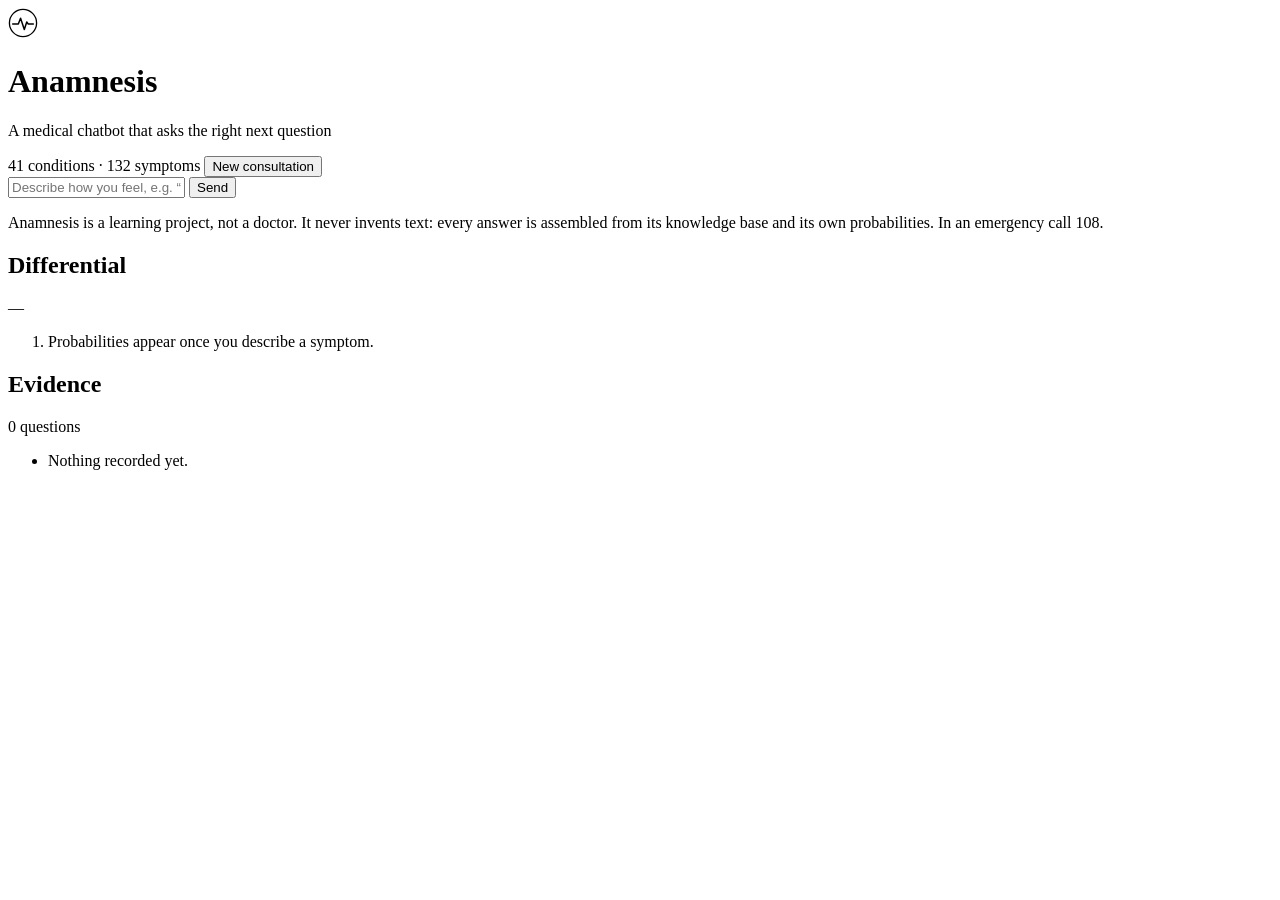
==== app/static/index.html @ 5feb8475 "ANAMNESIS: information-gain driven medical chatbot (PBL, Machine Learning) Bayesian evidence model o" ====
<!doctype html>
<html lang="en">
<head>
<meta charset="utf-8">
<meta name="viewport" content="width=device-width, initial-scale=1">
<title>Anamnesis — medical chatbot</title>
<link rel="preconnect" href="https://fonts.googleapis.com">
<link href="https://fonts.googleapis.com/css2?family=Fraunces:opsz,wght,SOFT@9..144,400..700,50&family=Instrument+Sans:wght@400;500;600&family=JetBrains+Mono:wght@400;500&display=swap" rel="stylesheet">
<link rel="stylesheet" href="/static/style.css">
</head>
<body>
<header class="top">
  <div class="brand">
    <span class="mark" aria-hidden="true">
      <svg viewBox="0 0 32 32" width="30" height="30"><circle cx="16" cy="16" r="14.5" fill="none" stroke="currentColor" stroke-width="1.4"/><path d="M5 17h6l2.4-6 4 12 2.6-8 1.6 2H27" fill="none" stroke="currentColor" stroke-width="1.6" stroke-linecap="round" stroke-linejoin="round"/></svg>
    </span>
    <div>
      <h1>Anamnesis</h1>
      <p>A medical chatbot that asks the right next question</p>
    </div>
  </div>
  <div class="top-meta">
    <span id="kb">41 conditions · 132 symptoms</span>
    <button id="restart" class="ghost">New consultation</button>
  </div>
</header>

<main class="layout">
  <section class="chat" aria-label="Conversation">
    <div id="log" class="log"></div>
    <form id="form" class="composer">
      <input id="input" autocomplete="off" placeholder="Describe how you feel, e.g. “fever and headache since yesterday, no cough”">
      <button type="submit">Send</button>
    </form>
    <p class="disclaimer">Anamnesis is a learning project, not a doctor. It never invents text: every answer is assembled from its knowledge base and its own probabilities. In an emergency call 108.</p>
  </section>

  <aside class="panel" aria-label="Live differential">
    <div class="card">
      <div class="card-h"><h2>Differential</h2><span id="entropy" class="mono muted">—</span></div>
      <ol id="diff" class="diff"><li class="empty">Probabilities appear once you describe a symptom.</li></ol>
    </div>
    <div class="card" id="triage-card" hidden>
      <div class="card-h"><h2>Triage</h2></div>
      <div id="triage"></div>
    </div>
    <div class="card">
      <div class="card-h"><h2>Evidence</h2><span id="qcount" class="mono muted">0 questions</span></div>
      <ul id="evidence" class="chips"><li class="empty">Nothing recorded yet.</li></ul>
      <ol id="asked" class="asked"></ol>
    </div>
  </aside>
</main>
<script src="/static/app.js"></script>
</body>
</html>
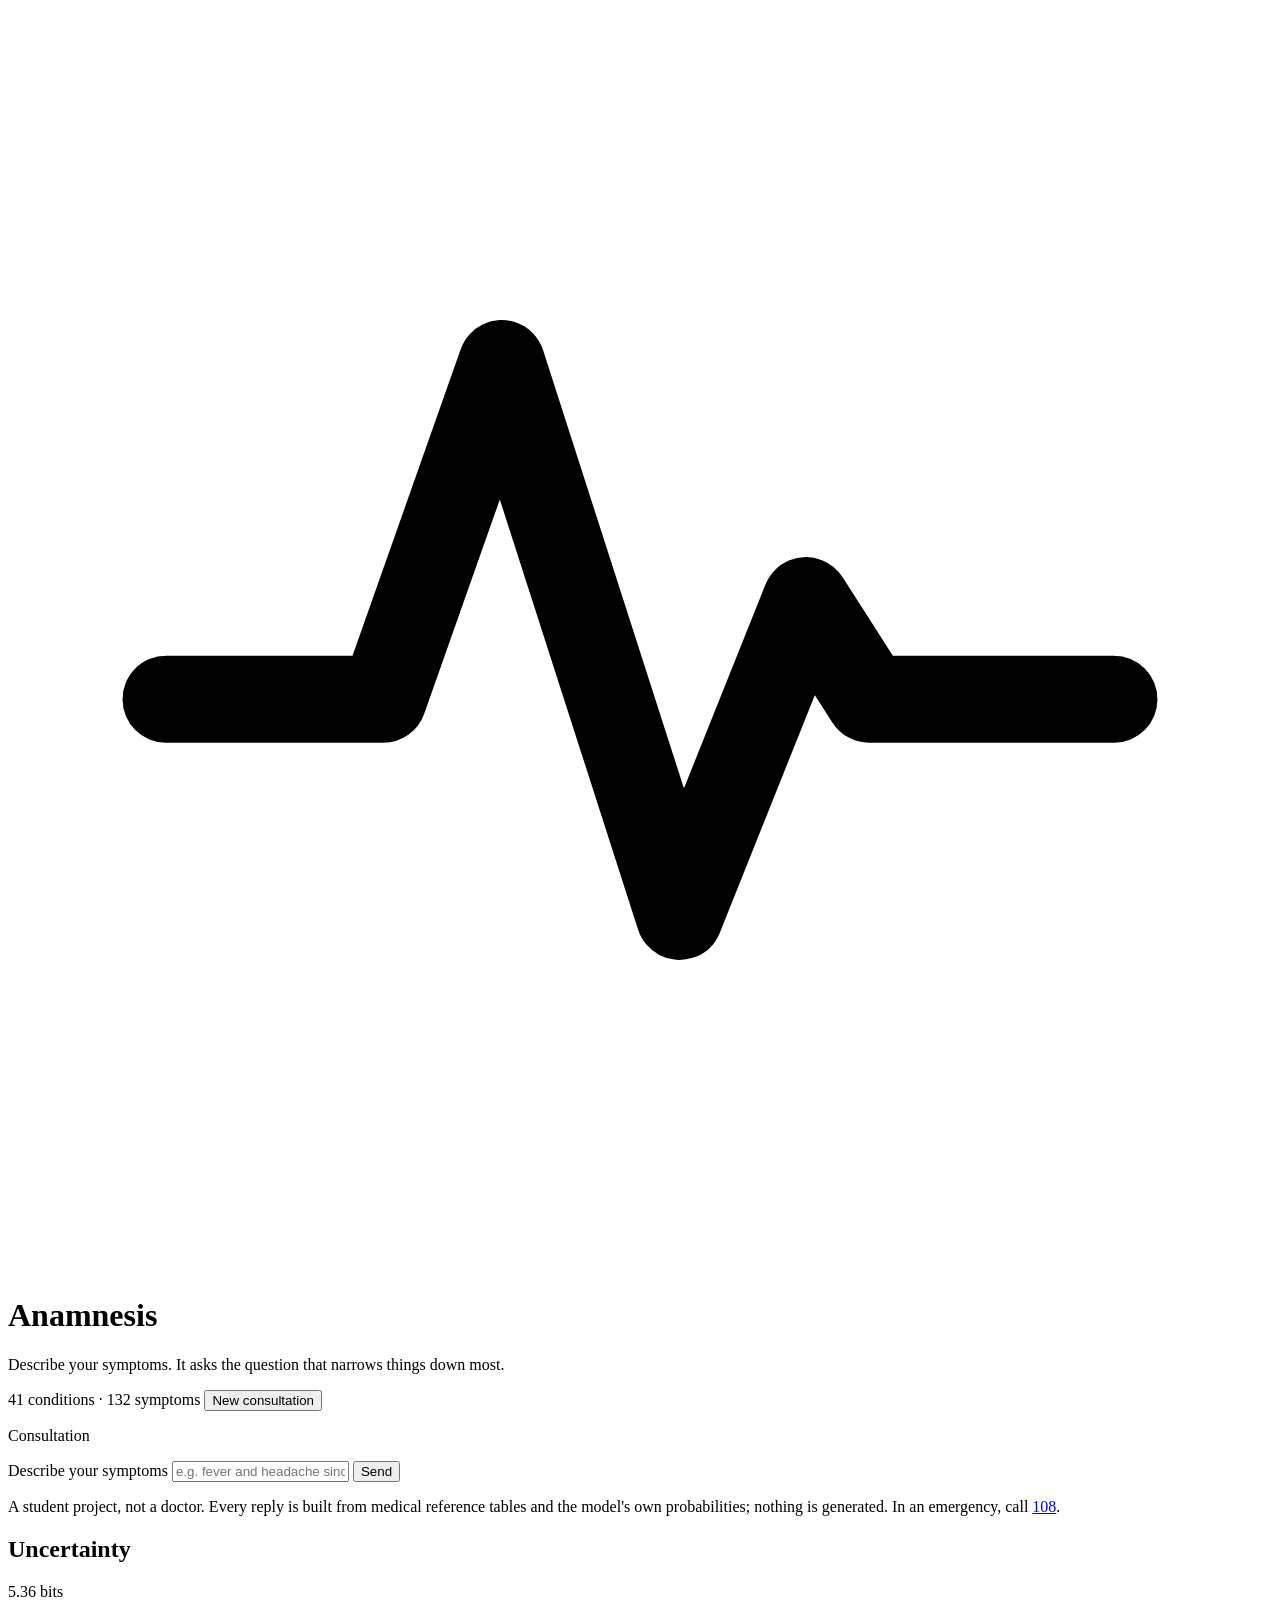
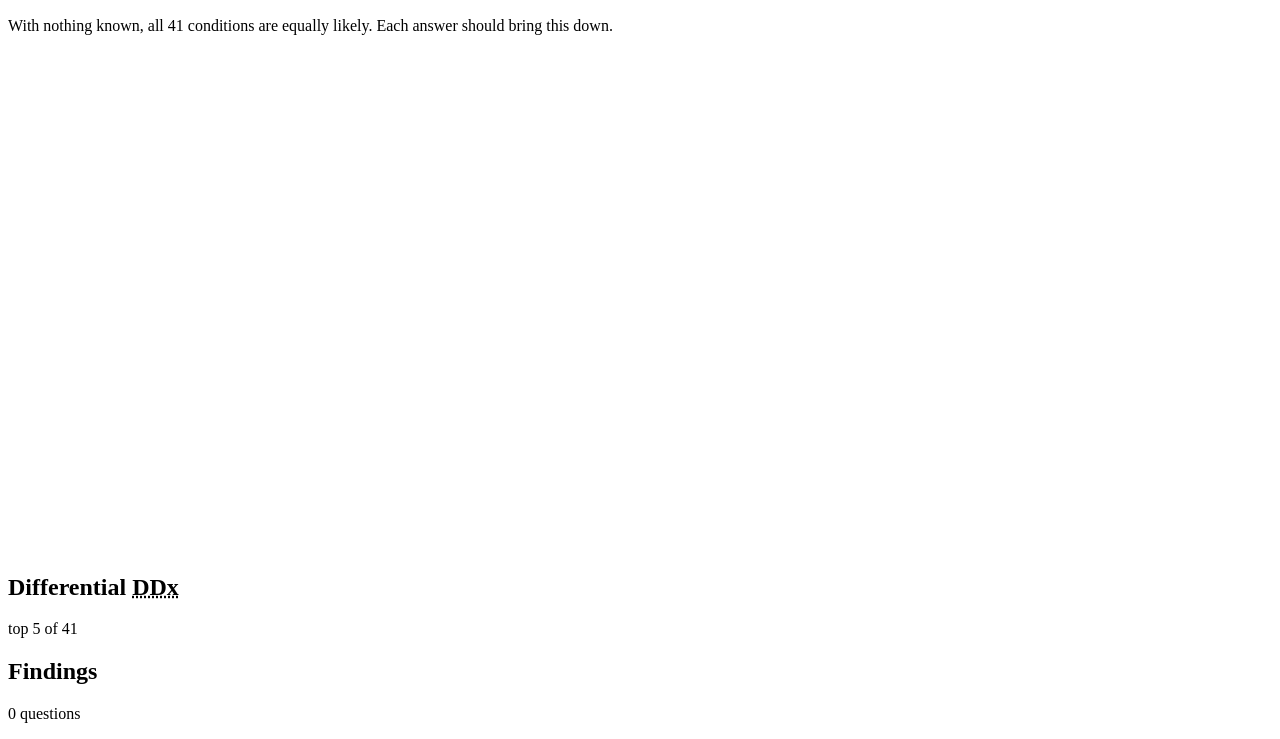
==== commit 2e2a9ab3: "Redesign the UI with Tailwind CSS; make the server stateless; deploy on Vercel UI: clinical-record l" ====
--- a/app/static/index.html
+++ b/app/static/index.html
@@ -4,53 +4,86 @@
 <meta charset="utf-8">
 <meta name="viewport" content="width=device-width, initial-scale=1">
 <title>Anamnesis — medical chatbot</title>
+<meta name="description" content="Describe your symptoms in your own words. Anamnesis asks the yes/no question that narrows things down most, and explains every result.">
+<link rel="icon" href="data:image/svg+xml,%3Csvg xmlns='http://www.w3.org/2000/svg' viewBox='0 0 32 32'%3E%3Crect width='32' height='32' rx='8' fill='%231f5c4a'/%3E%3Cpath d='M6 21h5l3-9 4 12 3-7h5' fill='none' stroke='%23fbfcfa' stroke-width='2.4' stroke-linecap='round' stroke-linejoin='round'/%3E%3C/svg%3E">
 <link rel="preconnect" href="https://fonts.googleapis.com">
-<link href="https://fonts.googleapis.com/css2?family=Fraunces:opsz,wght,SOFT@9..144,400..700,50&family=Instrument+Sans:wght@400;500;600&family=JetBrains+Mono:wght@400;500&display=swap" rel="stylesheet">
-<link rel="stylesheet" href="/static/style.css">
+<link rel="preconnect" href="https://fonts.gstatic.com" crossorigin>
+<link href="https://fonts.googleapis.com/css2?family=Bricolage+Grotesque:opsz,wdth,wght@12..96,75..100,400..800&family=IBM+Plex+Mono:wght@400;500&family=Public+Sans:wght@400;500;600;700&display=swap" rel="stylesheet">
+<link rel="stylesheet" href="/static/app.css">
 </head>
-<body>
-<header class="top">
-  <div class="brand">
-    <span class="mark" aria-hidden="true">
-      <svg viewBox="0 0 32 32" width="30" height="30"><circle cx="16" cy="16" r="14.5" fill="none" stroke="currentColor" stroke-width="1.4"/><path d="M5 17h6l2.4-6 4 12 2.6-8 1.6 2H27" fill="none" stroke="currentColor" stroke-width="1.6" stroke-linecap="round" stroke-linejoin="round"/></svg>
+<body class="chart-paper font-sans text-ink antialiased min-h-dvh">
+
+<header class="mx-auto flex max-w-[1360px] items-center justify-between gap-6 px-4 pt-5 pb-4 sm:px-8 sm:pt-7">
+  <div class="flex items-center gap-3.5">
+    <span class="grid size-11 shrink-0 place-items-center rounded-xl bg-scrub text-card shadow-[0_6px_16px_-8px_rgb(31_92_74/0.8)]" aria-hidden="true">
+      <svg viewBox="0 0 32 32" class="size-7"><path d="M4 17.5h5.5l3-8.5 4.5 14 3.2-8 1.6 2.5H28" fill="none" stroke="currentColor" stroke-width="2.2" stroke-linecap="round" stroke-linejoin="round"/></svg>
     </span>
     <div>
-      <h1>Anamnesis</h1>
-      <p>A medical chatbot that asks the right next question</p>
+      <h1 class="font-display text-[26px] leading-none font-bold tracking-tight">Anamnesis</h1>
+      <p class="mt-1 text-[13.5px] text-ink-2">Describe your symptoms. It asks the question that narrows things down most.</p>
     </div>
   </div>
-  <div class="top-meta">
-    <span id="kb">41 conditions · 132 symptoms</span>
-    <button id="restart" class="ghost">New consultation</button>
+  <div class="flex items-center gap-4">
+    <span class="hidden text-[13px] text-muted md:block">41 conditions · 132 symptoms</span>
+    <button id="restart" type="button" class="rounded-full border border-ink/15 bg-card px-4 py-2 text-[14px] font-semibold text-ink shadow-sm transition hover:border-scrub hover:text-scrub">New consultation</button>
   </div>
 </header>
 
-<main class="layout">
-  <section class="chat" aria-label="Conversation">
-    <div id="log" class="log"></div>
-    <form id="form" class="composer">
-      <input id="input" autocomplete="off" placeholder="Describe how you feel, e.g. “fever and headache since yesterday, no cough”">
-      <button type="submit">Send</button>
+<main class="mx-auto grid max-w-[1360px] gap-5 px-4 pb-8 sm:px-8 lg:grid-cols-[minmax(0,1fr)_420px] lg:gap-6">
+
+  <!-- Conversation -->
+  <section aria-label="Consultation" class="flex min-h-[78dvh] flex-col overflow-hidden rounded-[22px] border border-rule bg-card shadow-[0_24px_60px_-36px_rgb(16_35_28/0.35)] lg:h-[calc(100dvh-118px)] lg:min-h-[600px]">
+    <div class="flex items-center justify-between gap-3 border-b border-rule px-5 py-3 sm:px-7">
+      <p class="text-[13px] font-semibold text-ink-2">Consultation</p>
+      <p id="mini" class="truncate font-mono text-[12px] text-muted lg:hidden"></p>
+    </div>
+    <div id="log" class="flex-1 space-y-5 overflow-y-auto px-5 py-6 sm:px-7" aria-live="polite"></div>
+    <form id="form" class="border-t border-rule bg-card px-4 pt-3 pb-2 sm:px-6">
+      <div class="flex items-center gap-2 rounded-2xl border border-ink/15 bg-paper/60 p-1.5 pl-4 transition focus-within:border-scrub focus-within:bg-card">
+        <label for="input" class="sr-only">Describe your symptoms</label>
+        <input id="input" autocomplete="off" class="min-w-0 flex-1 bg-transparent py-2 text-[15.5px] text-ink placeholder:text-muted focus:outline-none focus-visible:outline-none" placeholder="e.g. fever and headache since yesterday, no cough">
+        <button type="submit" class="rounded-xl bg-scrub px-5 py-2.5 text-[14.5px] font-semibold text-card transition hover:bg-scrub-deep">Send</button>
+      </div>
+      <p class="px-1 pt-2 pb-1 text-[12px] leading-snug text-muted">A student project, not a doctor. Every reply is built from medical reference tables and the model's own probabilities; nothing is generated. In an emergency, call <a href="tel:108" class="font-semibold text-alarm underline-offset-2 hover:underline">108</a>.</p>
     </form>
-    <p class="disclaimer">Anamnesis is a learning project, not a doctor. It never invents text: every answer is assembled from its knowledge base and its own probabilities. In an emergency call 108.</p>
   </section>
 
-  <aside class="panel" aria-label="Live differential">
-    <div class="card">
-      <div class="card-h"><h2>Differential</h2><span id="entropy" class="mono muted">—</span></div>
-      <ol id="diff" class="diff"><li class="empty">Probabilities appear once you describe a symptom.</li></ol>
-    </div>
-    <div class="card" id="triage-card" hidden>
-      <div class="card-h"><h2>Triage</h2></div>
-      <div id="triage"></div>
-    </div>
-    <div class="card">
-      <div class="card-h"><h2>Evidence</h2><span id="qcount" class="mono muted">0 questions</span></div>
-      <ul id="evidence" class="chips"><li class="empty">Nothing recorded yet.</li></ul>
-      <ol id="asked" class="asked"></ol>
-    </div>
+  <!-- Case board -->
+  <aside aria-label="Case board" class="space-y-4 lg:sticky lg:top-6 lg:h-[calc(100dvh-118px)] lg:overflow-y-auto lg:pr-1 lg:self-start">
+
+    <section class="rounded-[22px] border border-rule bg-card p-5">
+      <div class="flex items-baseline justify-between gap-3">
+        <h2 class="font-display text-[19px] font-bold">Uncertainty</h2>
+        <p class="font-mono text-[13px] text-ink-2"><span id="bits" class="text-[22px] font-medium text-ink">5.36</span> bits</p>
+      </div>
+      <p id="trail-caption" class="mt-1 text-[13px] leading-snug text-ink-2">With nothing known, all 41 conditions are equally likely. Each answer should bring this down.</p>
+      <div class="relative mt-3">
+        <svg id="trail" viewBox="0 0 380 150" class="block h-auto w-full overflow-visible" role="img" aria-label="Uncertainty after each answer"></svg>
+        <div id="tip" class="pointer-events-none absolute z-10 hidden max-w-[220px] rounded-lg bg-ink px-2.5 py-1.5 text-[12px] leading-snug text-card shadow-lg"></div>
+      </div>
+    </section>
+
+    <section class="rounded-[22px] border border-rule bg-card p-5">
+      <div class="flex items-baseline justify-between gap-3">
+        <h2 class="font-display text-[19px] font-bold">Differential <abbr title="differential diagnosis" class="ml-1 font-mono text-[12px] font-normal text-muted no-underline">DDx</abbr></h2>
+        <span class="text-[12px] text-muted">top 5 of 41</span>
+      </div>
+      <ol id="diff" class="mt-3 space-y-3"></ol>
+    </section>
+
+    <section id="triage-card" class="hidden rounded-[22px] border p-5"></section>
+
+    <section class="rounded-[22px] border border-rule bg-card p-5">
+      <div class="flex items-baseline justify-between gap-3">
+        <h2 class="font-display text-[19px] font-bold">Findings</h2>
+        <span id="qcount" class="font-mono text-[12px] text-muted">0 questions</span>
+      </div>
+      <ul id="evidence" class="mt-3 flex flex-wrap gap-1.5"></ul>
+      <ol id="asked" class="mt-4 space-y-1.5"></ol>
+    </section>
   </aside>
 </main>
+
 <script src="/static/app.js"></script>
 </body>
 </html>
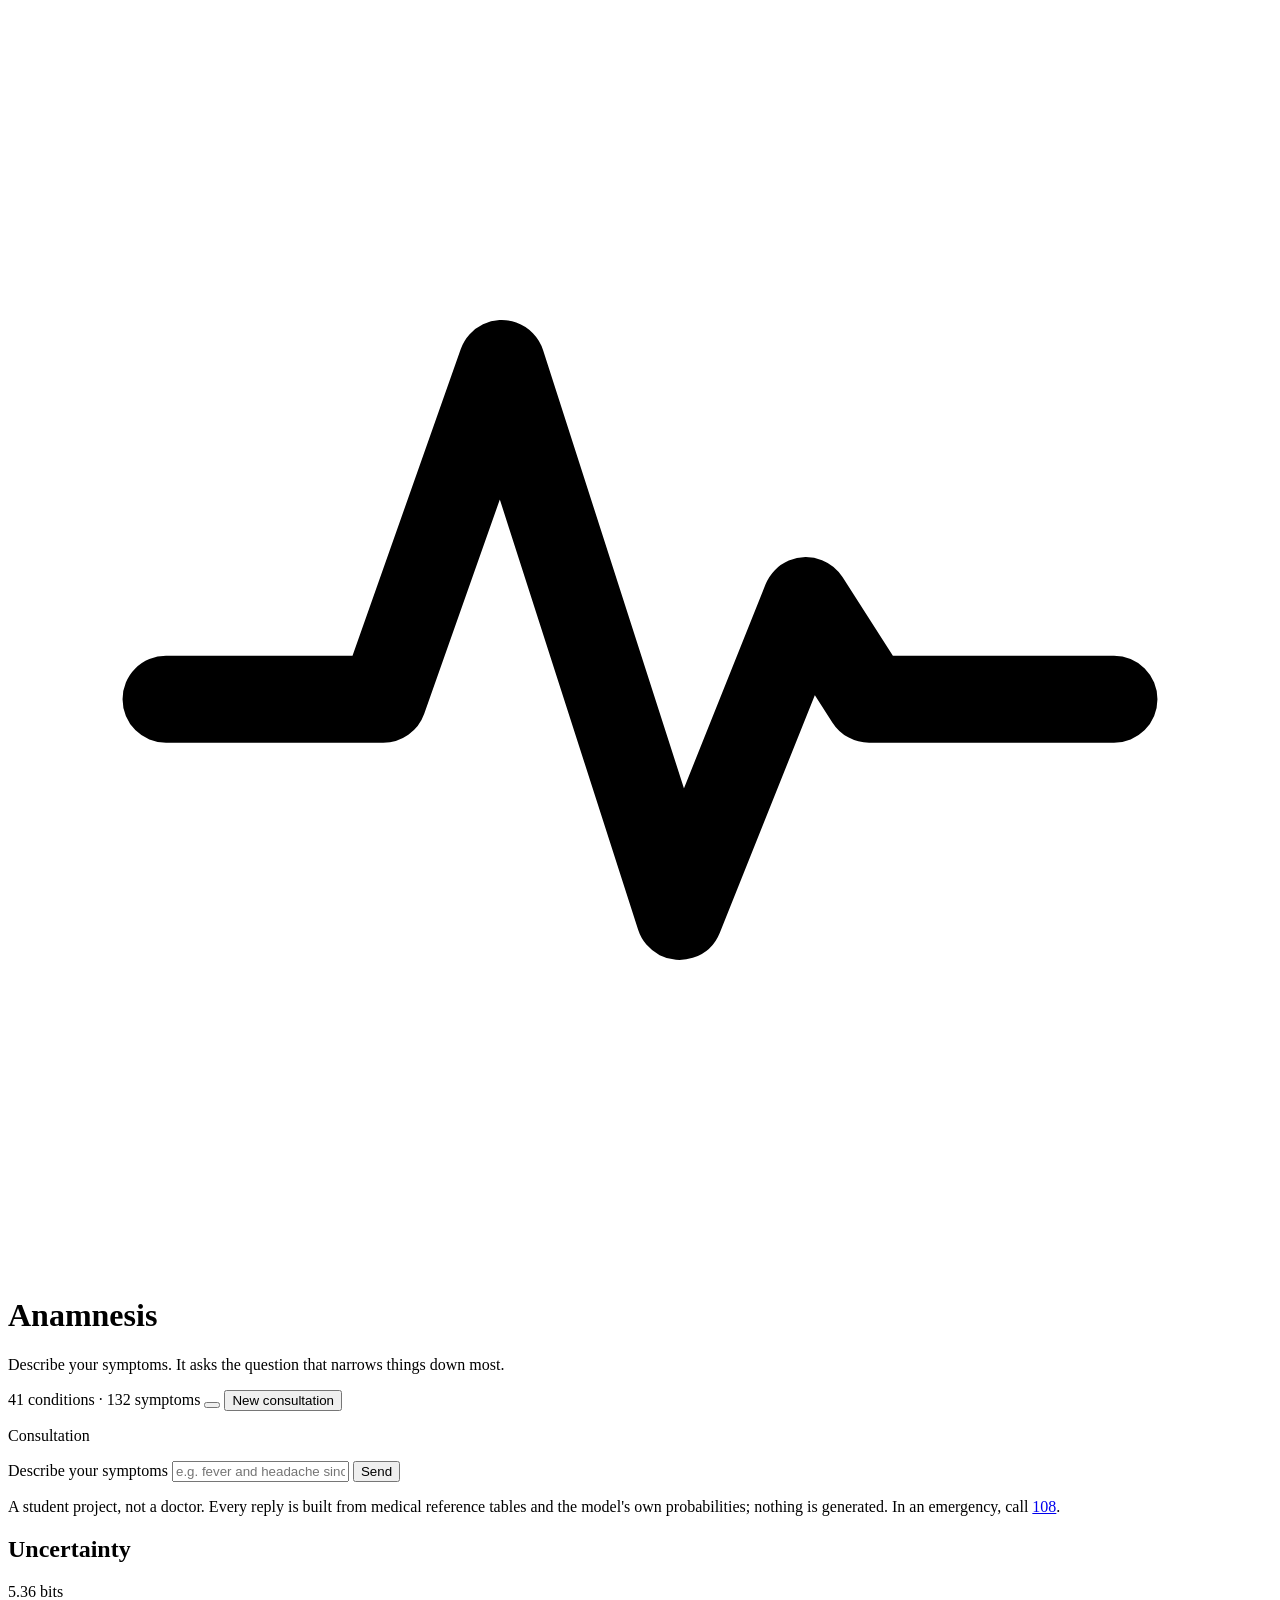
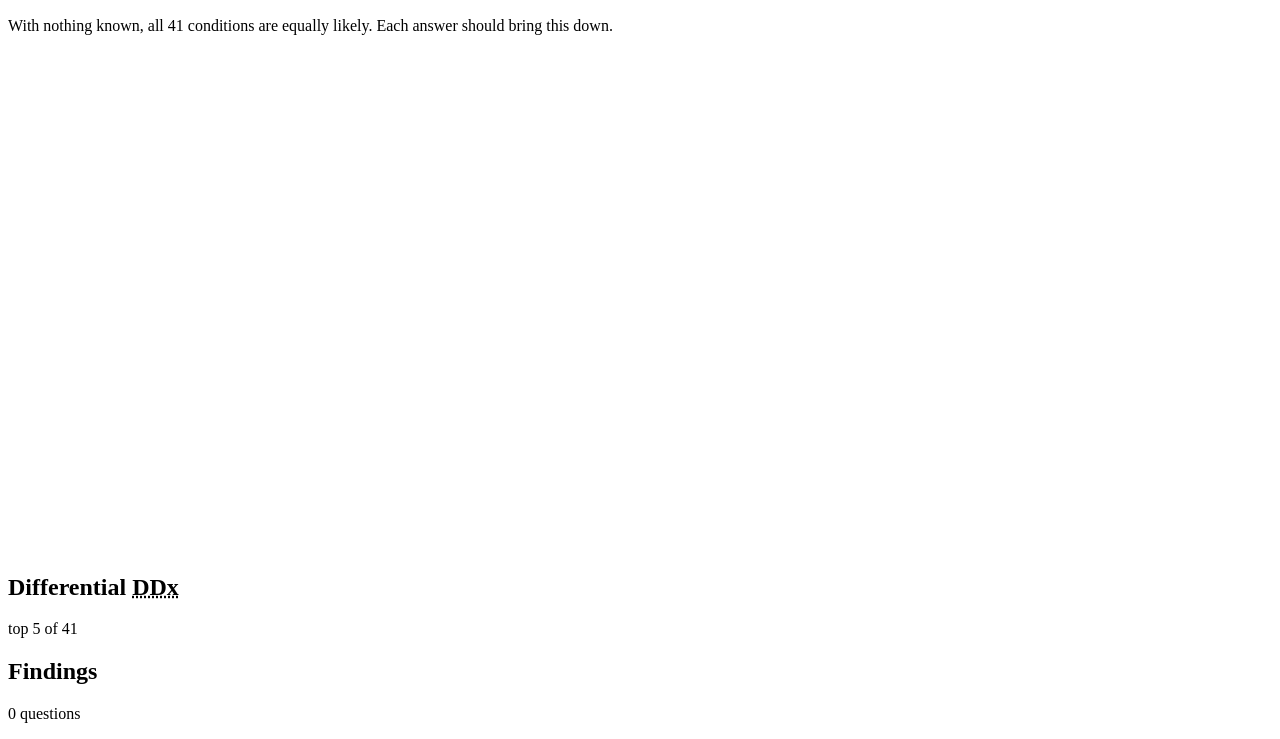
==== commit 9c9a1d3a: "Add a dark theme with a header toggle Warm charcoal, ivory ink and a sage scrub green, chosen and co" ====
--- a/app/static/index.html
+++ b/app/static/index.html
@@ -9,6 +9,7 @@
 <link rel="preconnect" href="https://fonts.googleapis.com">
 <link rel="preconnect" href="https://fonts.gstatic.com" crossorigin>
 <link href="https://fonts.googleapis.com/css2?family=Bricolage+Grotesque:opsz,wdth,wght@12..96,75..100,400..800&family=IBM+Plex+Mono:wght@400;500&family=Public+Sans:wght@400;500;600;700&display=swap" rel="stylesheet">
+<script>try { const t = localStorage.getItem("theme"); if (t === "light" || t === "dark") document.documentElement.dataset.theme = t; } catch {}</script>
 <link rel="stylesheet" href="/static/app.css">
 </head>
 <body class="chart-paper font-sans text-ink antialiased min-h-dvh">
@@ -23,8 +24,9 @@
       <p class="mt-1 text-[13.5px] text-ink-2">Describe your symptoms. It asks the question that narrows things down most.</p>
     </div>
   </div>
-  <div class="flex items-center gap-4">
-    <span class="hidden text-[13px] text-muted md:block">41 conditions · 132 symptoms</span>
+  <div class="flex items-center gap-2.5 sm:gap-3">
+    <span class="mr-1 hidden text-[13px] text-muted md:block">41 conditions · 132 symptoms</span>
+    <button id="theme" type="button" class="grid size-10 place-items-center rounded-full border border-ink/15 bg-card text-ink shadow-sm transition hover:border-scrub hover:text-scrub"></button>
     <button id="restart" type="button" class="rounded-full border border-ink/15 bg-card px-4 py-2 text-[14px] font-semibold text-ink shadow-sm transition hover:border-scrub hover:text-scrub">New consultation</button>
   </div>
 </header>
